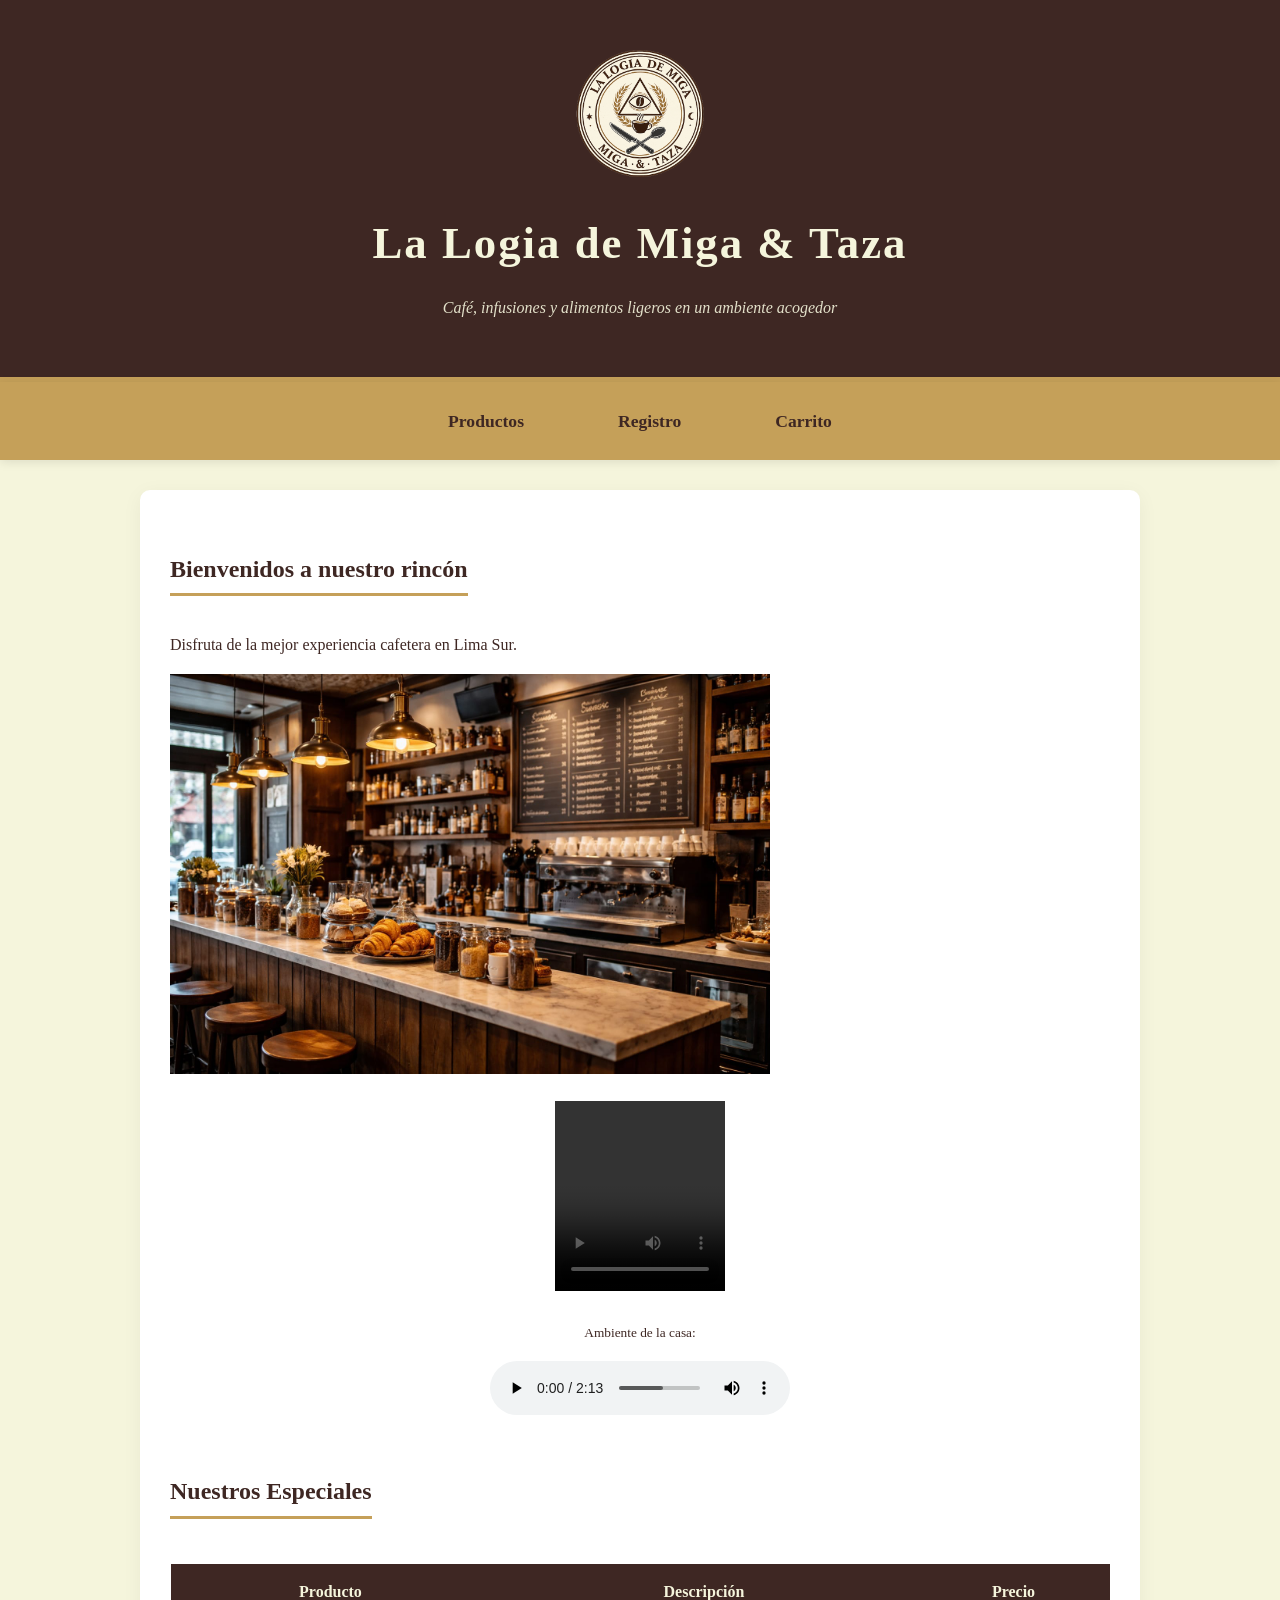
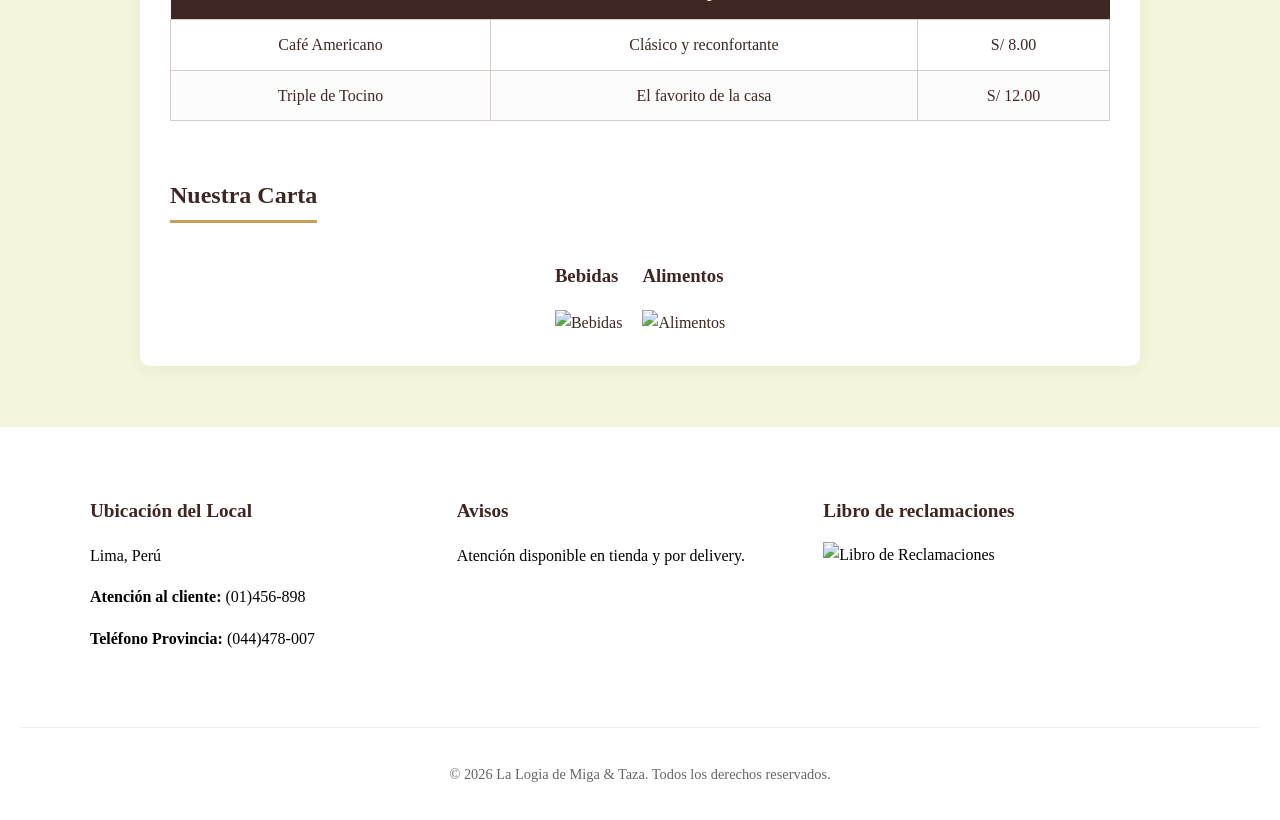
==== index.html @ fc512953 "Update index.html" ====
<!DOCTYPE html>
<html lang="es">
<head>
    <meta charset="UTF-8">
    <meta name="viewport" content="width=device-width, initial-scale=1.0">
    <title>La Logia de Miga & Taza - Inicio</title>
    <link rel="stylesheet" href="css/style.css">
</head>
<body>

    <header>
        <img src="café.png.png" width="150" height="150" alt="Logo">
        <h1>La Logia de Miga & Taza</h1>
        <p>Café, infusiones y alimentos ligeros en un ambiente acogedor</p>
    </header>

    <nav>
        <a href="carrito/productos.html">Productos</a>
        <a href="carrito/registro.html">Registro</a>
        <a href="carrito/carro.html">Carrito</a>
    </nav>

    <main>
        <section>
            <h2>Bienvenidos a nuestro rincón</h2>
            <p>Disfruta de la mejor experiencia cafetera en Lima Sur.</p>
            
            <img src="cafeteria.jpeg" width="600" alt="Local de la Logia">

            <div style="margin: 20px 0; text-align: center;">
                <video controls width="170" height="190">
                    <source src="café.mp4" type="video/mp4">
                    Tu navegador no soporta el video.
                </video>
            </div>

            <div style="margin: 20px 0; text-align: center;">
                <p><small>Ambiente de la casa:</small></p>
                <audio controls>
                    <source src="cafe.mp3" type="audio/mp3">
                    Tu navegador no soporta el audio.
                </audio>
            </div>
        </section>

        <section>
            <h2>Nuestros Especiales</h2>
            <table>
                <thead>
                    <tr>
                        <th>Producto</th>
                        <th>Descripción</th>
                        <th>Precio</th>
                    </tr>
                </thead>
                <tbody>
                    <tr>
                        <td>Café Americano</td>
                        <td>Clásico y reconfortante</td>
                        <td>S/ 8.00</td>
                    </tr>
                    <tr>
                        <td>Triple de Tocino</td>
                        <td>El favorito de la casa</td>
                        <td>S/ 12.00</td>
                    </tr>
                </tbody>
            </table>
        </section>

        <section>
            <h2>Nuestra Carta</h2>
            <div style="display: flex; gap: 20px; justify-content: center; flex-wrap: wrap;">
                <article>
                    <h3>Bebidas</h3>
                    <img src="https://images.unsplash.com/photo-1495474472287-4d71bcdd2085?q=80&w=300&h=200&auto=format&fit=crop" width="300" height="200" alt="Bebidas">
                </article>
                <article>
                    <h3>Alimentos</h3>
                    <img src="https://images.unsplash.com/photo-1555507036-ab1f4038808a?q=80&w=300&h=200&auto=format&fit=crop" width="300" height="200" alt="Alimentos">
                </article>
            </div>
        </section>
    </main>

    <footer>
        <div class="contenedor-footer">
            <div class="columna">
                <h3>Ubicación del Local</h3>
                <p>Lima, Perú</p>
                <p><strong>Atención al cliente:</strong> (01)456-898</p>
                <p><strong>Teléfono Provincia:</strong> (044)478-007</p>
            </div>
            <div class="columna">
                <h3>Avisos</h3>
                <p>Atención disponible en tienda y por delivery.</p>
            </div>
            <div class="columna">
                <h3>Libro de reclamaciones</h3>
                <img src="https://data.muniplibre.gob.pe/images/libroreclamaciones.png" width="120" alt="Libro de Reclamaciones">
            </div>
        </div>
        <div class="copyright">
            <p>&copy; 2026 La Logia de Miga & Taza. Todos los derechos reservados.</p>
        </div>
    </footer>

</body>
</html>
---- css/style.css ----
* {
    box-sizing: border-box;
    /* Fuente elegante y clásica para toda la página */
    font-family: 'Cambria', 'Georgia', serif; 
}

body {
    background-color: #F5F5DC; /* Fondo Crema suave */
    color: #3E2723; /* Texto Marrón Café */
    margin: 0;
    line-height: 1.6;
}

/* 2. ENCABEZADO (HEADER) */
header {
    background-color: #3E2723; /* Marrón oscuro */
    color: #F5F5DC; /* Texto crema */
    padding: 40px 20px;
    text-align: center;
    border-bottom: 5px solid #C5A059; /* Línea gruesa Dorada */
}

header h1 {
    margin: 10px 0;
    font-size: 2.8em;
    letter-spacing: 2px;
}

header p {
    font-style: italic;
    opacity: 0.9;
}

/* 3. NAVEGACIÓN (NAV) - Estilo Dorado Mate */
nav {
    background-color: #C5A059; /* Fondo Dorado Mate */
    padding: 15px 0;
    text-align: center;
    position: sticky; /* Se queda arriba al bajar */
    top: 0;
    z-index: 1000;
    box-shadow: 0 2px 10px rgba(0,0,0,0.1);
}

nav a {
    text-decoration: none;
    color: #3E2723; /* Texto Marrón original */
    font-weight: bold;
    margin: 0 25px;
    font-size: 1.1em;
    padding: 10px 20px;
    border-radius: 4px;
    /* Transición suave para el efecto hover */
    transition: all 0.4s ease; 
    display: inline-block;
}

/* EFECTO HOVER EN EL NAV */
nav a:hover {
    background-color: #3E2723; /* El fondo cambia a Marrón */
    color: #F5F5DC;             /* El texto cambia a Crema */
    transform: translateY(-3px); /* Pequeño salto hacia arriba */
}

/* 4. CONTENIDO PRINCIPAL (MAIN) */
main {
    max-width: 1000px;
    margin: 30px auto;
    padding: 30px;
    background-color: #FFFFFF; /* Fondo blanco para limpieza visual */
    border-radius: 10px;
    box-shadow: 0 4px 20px rgba(0,0,0,0.05);
}

h2 {
    color: #3E2723;
    border-bottom: 3px solid #C5A059; /* Subrayado Dorado */
    display: inline-block;
    padding-bottom: 5px;
    margin-top: 30px;
}

/* 5. TABLA DE PRODUCTOS */
table {
    width: 100%;
    border-collapse: collapse;
    margin: 25px 0;
}

th {
    background-color: #3E2723;
    color: #F5F5DC;
    padding: 15px;
    text-align: center;
}

td {
    border: 1px solid #D7CCC8;
    padding: 12px;
    text-align: center;
}

tr:nth-child(even) {
    background-color: #fcfcfc;
}

/* 6. FORMULARIO DE COMBOS */
form {
    background-color: #F5F5DC;
    padding: 25px;
    border-radius: 8px;
    border-left: 5px solid #C5A059;
}

input, select {
    padding: 8px;
    border-radius: 4px;
    border: 1px solid #D7CCC8;
    margin: 5px 0;
}

input[type="submit"] {
    background-color: #3E2723;
    color: white;
    font-weight: bold;
    padding: 10px 25px;
    cursor: pointer;
    border: none;
    transition: 0.3s;
}

input[type="submit"]:hover {
    background-color: #C5A059;
    color: #3E2723;
}

/* 7. PIE DE PÁGINA (FOOTER) - Estilo Blanco y Negro */
footer {
    background-color: #FFFFFF; /* Fondo blanco puro */
    color: #000000; /* Texto negro */
    padding: 50px 20px 20px;
    border-top: 1px solid #EEEEEE;
    margin-top: 60px;
}

.contenedor-footer {
    display: flex;
    justify-content: space-between;
    flex-wrap: wrap;
    max-width: 1100px;
    margin: 0 auto;
}

.columna {
    flex: 1;
    min-width: 250px;
    margin-bottom: 20px;
}

.columna h3 {
    font-size: 1.2em;
    margin-bottom: 15px;
    color: #3E2723; /* Un toque de marrón para los títulos del footer */
}

.copyright {
    text-align: center;
    border-top: 1px solid #EEEEEE;
    padding-top: 20px;
    margin-top: 40px;
    font-size: 0.9em;
    color: #666;
}
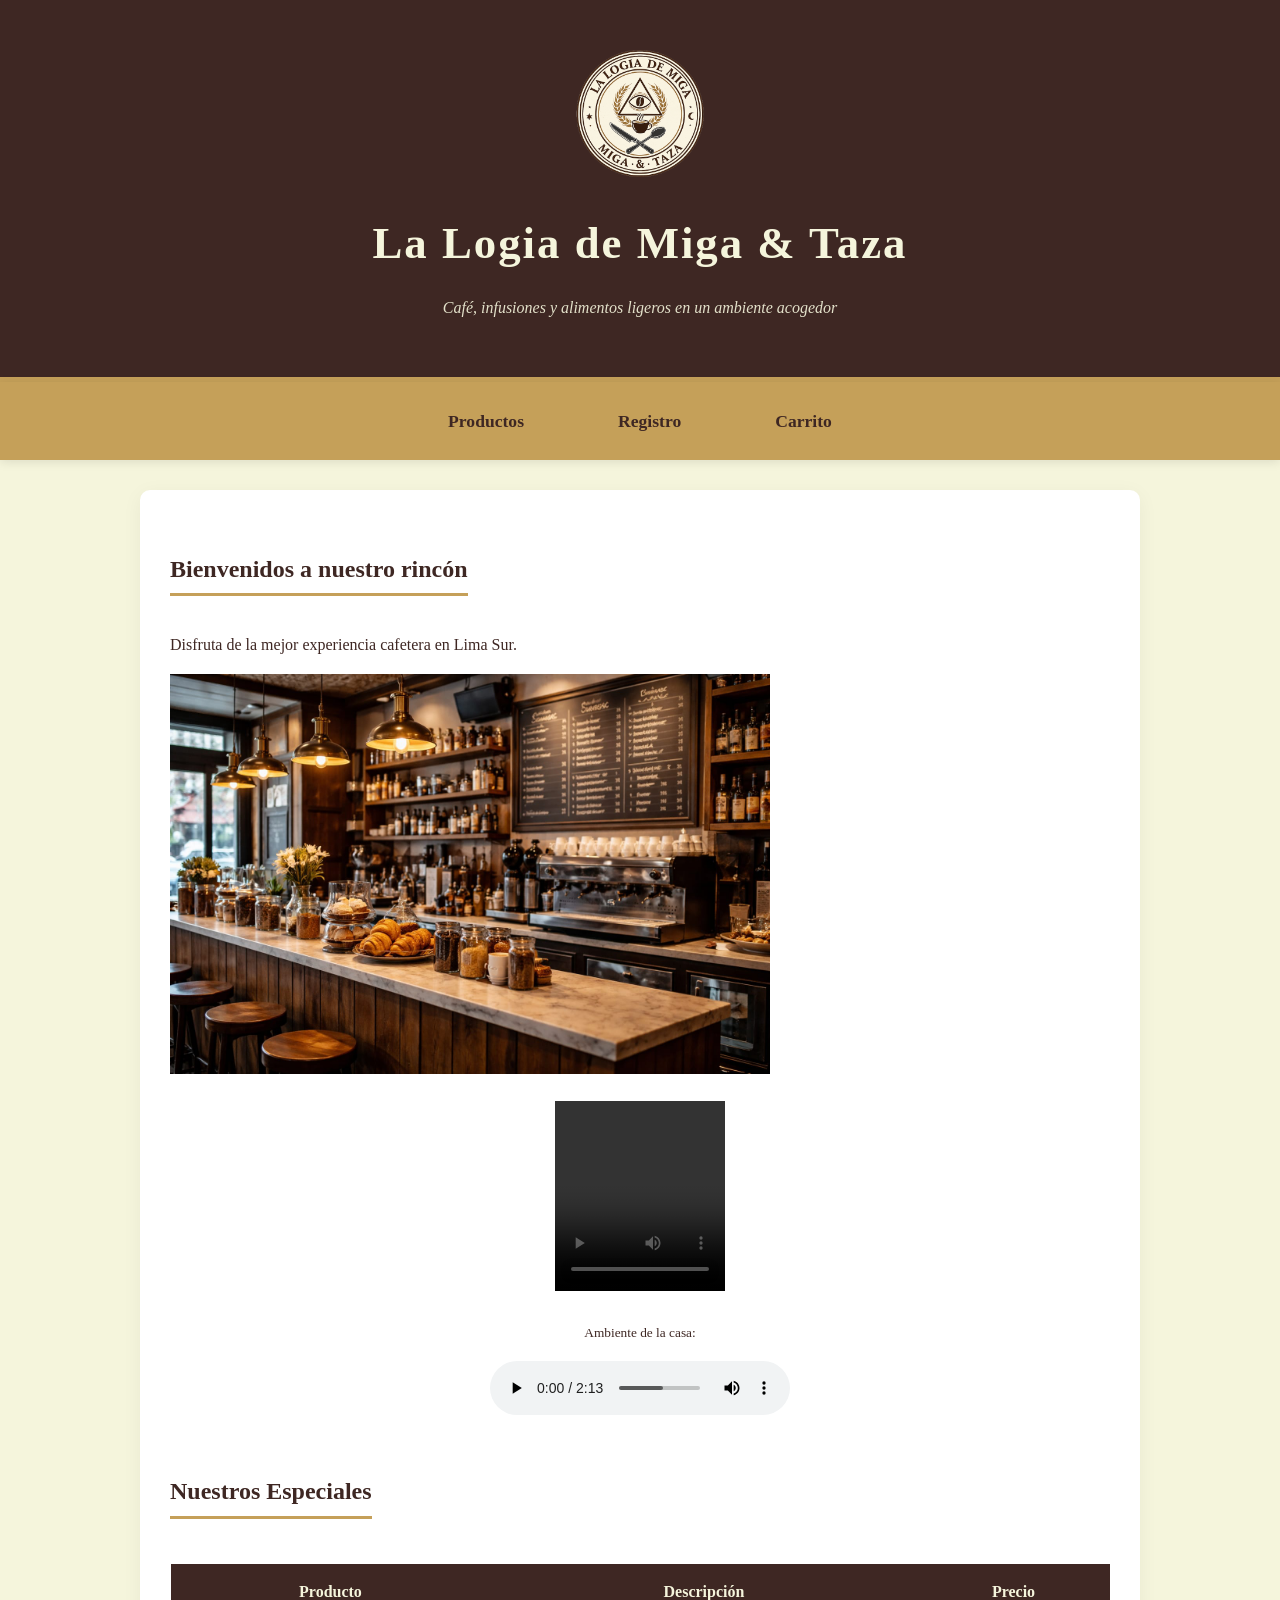
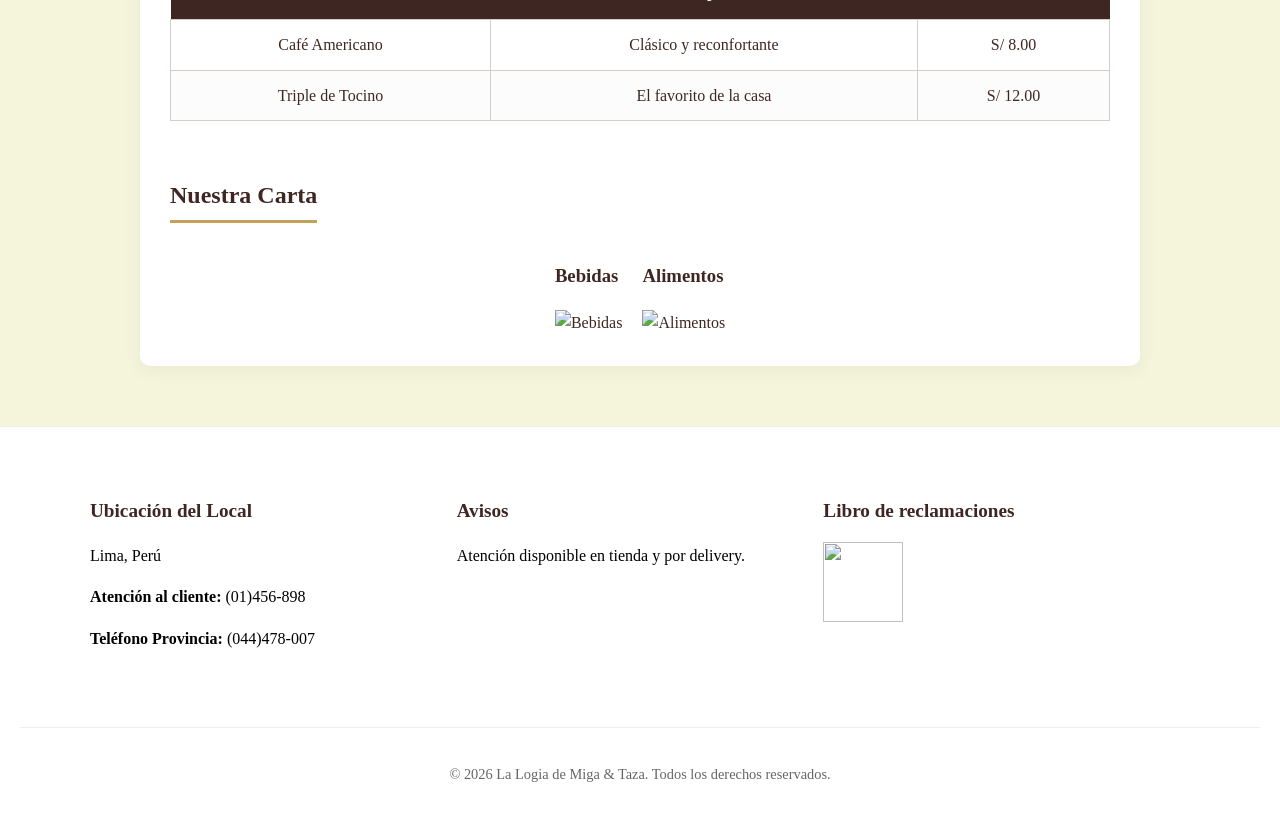
==== commit 0f8f51d3: "Update index.html" ====
--- a/index.html
+++ b/index.html
@@ -97,7 +97,10 @@
             </div>
             <div class="columna">
                 <h3>Libro de reclamaciones</h3>
-                <img src="https://data.muniplibre.gob.pe/images/libroreclamaciones.png" width="120" alt="Libro de Reclamaciones">
+                <a href="carrito/reclamos.html">
+                <img src="https://ebiz.pe/wp-content/uploads/2025/11/Libro-de-Reclamaciones.png" width="80" height="80">
+
+            </a>
             </div>
         </div>
         <div class="copyright">
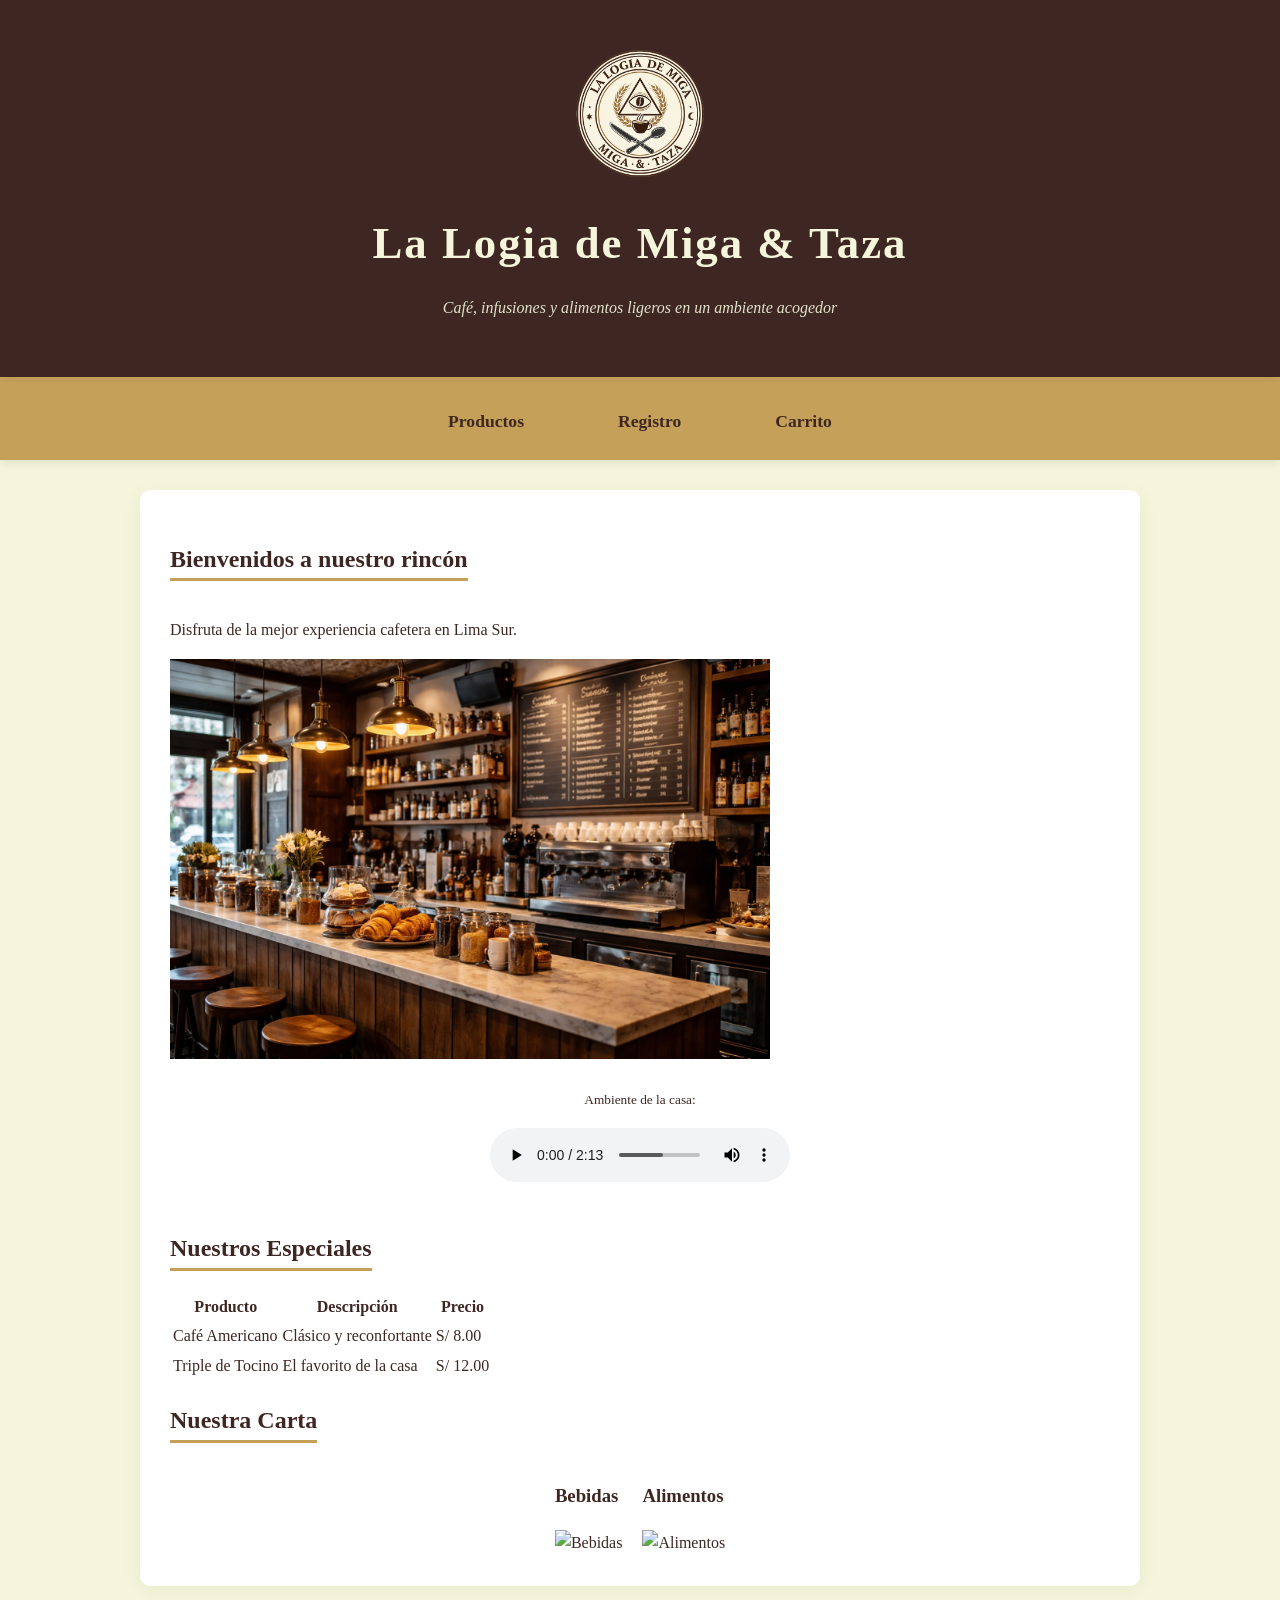
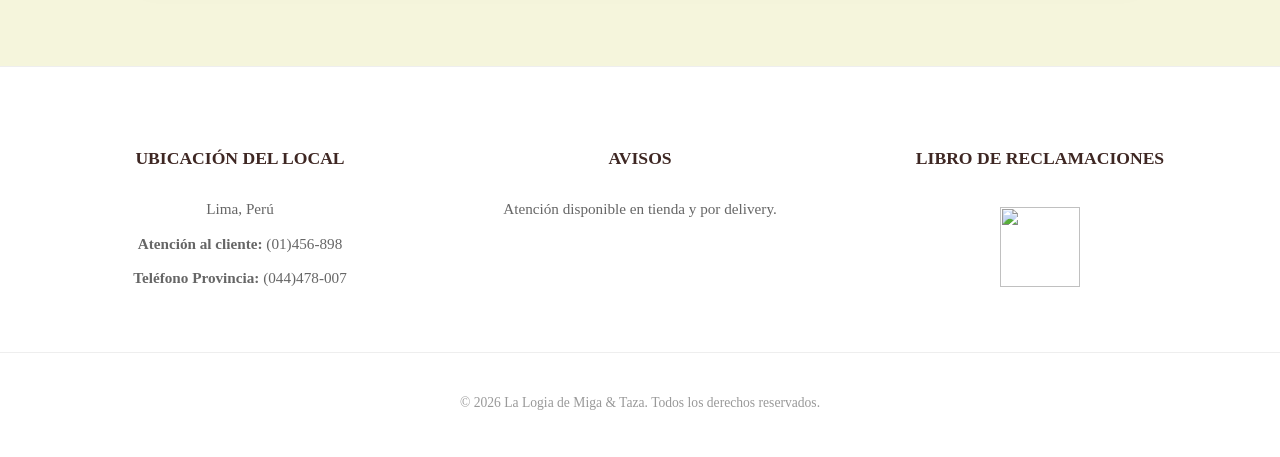
==== commit cb0192cf: "Update index.html" ====
--- a/index.html
+++ b/index.html
@@ -26,19 +26,12 @@
             <p>Disfruta de la mejor experiencia cafetera en Lima Sur.</p>
             
             <img src="cafeteria.jpeg" width="600" alt="Local de la Logia">
-
-            <div style="margin: 20px 0; text-align: center;">
-                <video controls width="170" height="190">
-                    <source src="café.mp4" type="video/mp4">
-                    Tu navegador no soporta el video.
-                </video>
             </div>
 
             <div style="margin: 20px 0; text-align: center;">
                 <p><small>Ambiente de la casa:</small></p>
                 <audio controls>
                     <source src="cafe.mp3" type="audio/mp3">
-                    Tu navegador no soporta el audio.
                 </audio>
             </div>
         </section>
--- a/css/style.css
+++ b/css/style.css
@@ -1,23 +1,21 @@
 * {
     box-sizing: border-box;
-    /* Fuente elegante y clásica para toda la página */
     font-family: 'Cambria', 'Georgia', serif; 
 }
 
 body {
-    background-color: #F5F5DC; /* Fondo Crema suave */
-    color: #3E2723; /* Texto Marrón Café */
+    background-color: #F5F5DC;
+    color: #3E2723;
     margin: 0;
     line-height: 1.6;
 }
 
-/* 2. ENCABEZADO (HEADER) */
 header {
-    background-color: #3E2723; /* Marrón oscuro */
-    color: #F5F5DC; /* Texto crema */
+    background-color: #3E2723;
+    color: #F5F5DC;
     padding: 40px 20px;
     text-align: center;
-    border-bottom: 5px solid #C5A059; /* Línea gruesa Dorada */
+    border-bottom: 5px solid #C5A059;
 }
 
 header h1 {
@@ -31,12 +29,11 @@
     opacity: 0.9;
 }
 
-/* 3. NAVEGACIÓN (NAV) - Estilo Dorado Mate */
 nav {
-    background-color: #C5A059; /* Fondo Dorado Mate */
+    background-color: #C5A059;
     padding: 15px 0;
     text-align: center;
-    position: sticky; /* Se queda arriba al bajar */
+    position: sticky;
     top: 0;
     z-index: 1000;
     box-shadow: 0 2px 10px rgba(0,0,0,0.1);
@@ -44,130 +41,98 @@
 
 nav a {
     text-decoration: none;
-    color: #3E2723; /* Texto Marrón original */
+    color: #3E2723;
     font-weight: bold;
     margin: 0 25px;
     font-size: 1.1em;
     padding: 10px 20px;
     border-radius: 4px;
-    /* Transición suave para el efecto hover */
     transition: all 0.4s ease; 
     display: inline-block;
 }
 
-/* EFECTO HOVER EN EL NAV */
 nav a:hover {
-    background-color: #3E2723; /* El fondo cambia a Marrón */
-    color: #F5F5DC;             /* El texto cambia a Crema */
-    transform: translateY(-3px); /* Pequeño salto hacia arriba */
+    background-color: #3E2723;
+    color: #F5F5DC;
+    transform: translateY(-3px);
 }
 
-/* 4. CONTENIDO PRINCIPAL (MAIN) */
 main {
     max-width: 1000px;
     margin: 30px auto;
     padding: 30px;
-    background-color: #FFFFFF; /* Fondo blanco para limpieza visual */
+    background-color: #FFFFFF;
     border-radius: 10px;
     box-shadow: 0 4px 20px rgba(0,0,0,0.05);
 }
 
 h2 {
     color: #3E2723;
-    border-bottom: 3px solid #C5A059; /* Subrayado Dorado */
+    border-bottom: 3px solid #C5A059;
     display: inline-block;
-    padding-bottom: 5px;
-    margin-top: 30px;
+    padding-bottom:
 }
-
-/* 5. TABLA DE PRODUCTOS */
-table {
+footer {
+    background-color: #FFFFFF;
+    color: #3E2723;
+    padding: 60px 0 30px 0;
+    border-top: 1px solid #EEEEEE;
     width: 100%;
-    border-collapse: collapse;
-    margin: 25px 0;
-}
-
-th {
-    background-color: #3E2723;
-    color: #F5F5DC;
-    padding: 15px;
-    text-align: center;
-}
-
-td {
-    border: 1px solid #D7CCC8;
-    padding: 12px;
-    text-align: center;
-}
-
-tr:nth-child(even) {
-    background-color: #fcfcfc;
-}
-
-/* 6. FORMULARIO DE COMBOS */
-form {
-    background-color: #F5F5DC;
-    padding: 25px;
-    border-radius: 8px;
-    border-left: 5px solid #C5A059;
-}
-
-input, select {
-    padding: 8px;
-    border-radius: 4px;
-    border: 1px solid #D7CCC8;
-    margin: 5px 0;
-}
-
-input[type="submit"] {
-    background-color: #3E2723;
-    color: white;
-    font-weight: bold;
-    padding: 10px 25px;
-    cursor: pointer;
-    border: none;
-    transition: 0.3s;
-}
-
-input[type="submit"]:hover {
-    background-color: #C5A059;
-    color: #3E2723;
-}
-
-/* 7. PIE DE PÁGINA (FOOTER) - Estilo Blanco y Negro */
-footer {
-    background-color: #FFFFFF; /* Fondo blanco puro */
-    color: #000000; /* Texto negro */
-    padding: 50px 20px 20px;
-    border-top: 1px solid #EEEEEE;
-    margin-top: 60px;
+    margin-top: 80px;
 }
 
 .contenedor-footer {
+    max-width: 1200px;
+    margin: 0 auto;
     display: flex;
-    justify-content: space-between;
+    justify-content: center;
+    align-items: flex-start;
     flex-wrap: wrap;
-    max-width: 1100px;
-    margin: 0 auto;
+    gap: 40px;
+    padding: 0 20px;
 }
 
 .columna {
     flex: 1;
     min-width: 250px;
-    margin-bottom: 20px;
+    text-align: center;
+    display: flex;
+    flex-direction: column;
+    align-items: center;
 }
 
 .columna h3 {
-    font-size: 1.2em;
-    margin-bottom: 15px;
-    color: #3E2723; /* Un toque de marrón para los títulos del footer */
+    font-size: 1.1em;
+    margin-bottom: 20px;
+    text-transform: uppercase;
+    color: #3E2723;
+}
+
+.columna p, 
+.columna a {
+    text-decoration: none;
+    color: #666666;
+    margin: 5px 0;
+    font-size: 0.95em;
+    display: block;
+    width: 100%;
+}
+
+.columna a:hover {
+    color: #C5A059;
+}
+
+.columna img {
+    display: block;
+    margin: 10px auto;
 }
 
 .copyright {
+    width: 100%;
+    margin-top: 50px;
+    padding: 25px 20px 0 20px;
+    border-top: 1px solid #EEEEEE;
     text-align: center;
-    border-top: 1px solid #EEEEEE;
-    padding-top: 20px;
-    margin-top: 40px;
-    font-size: 0.9em;
-    color: #666;
+    font-size: 0.85em;
+    color: #999999;
 }
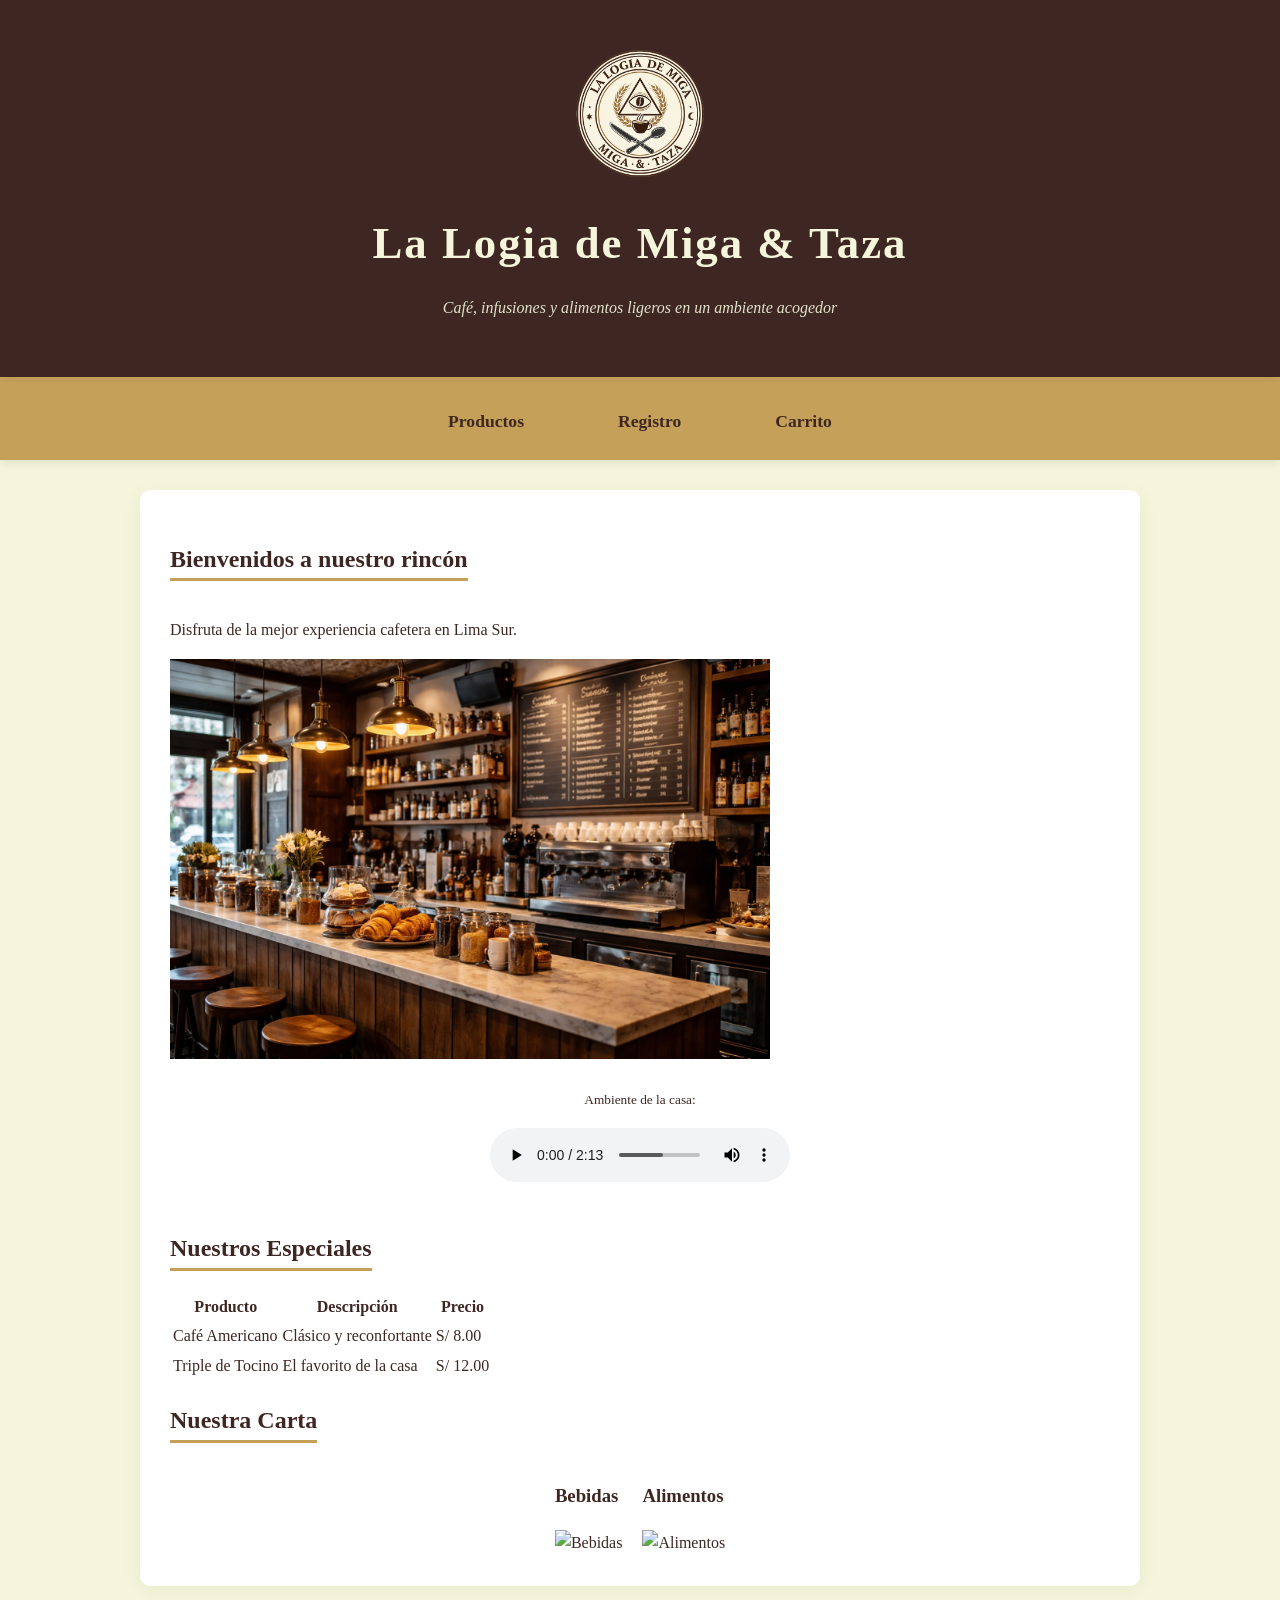
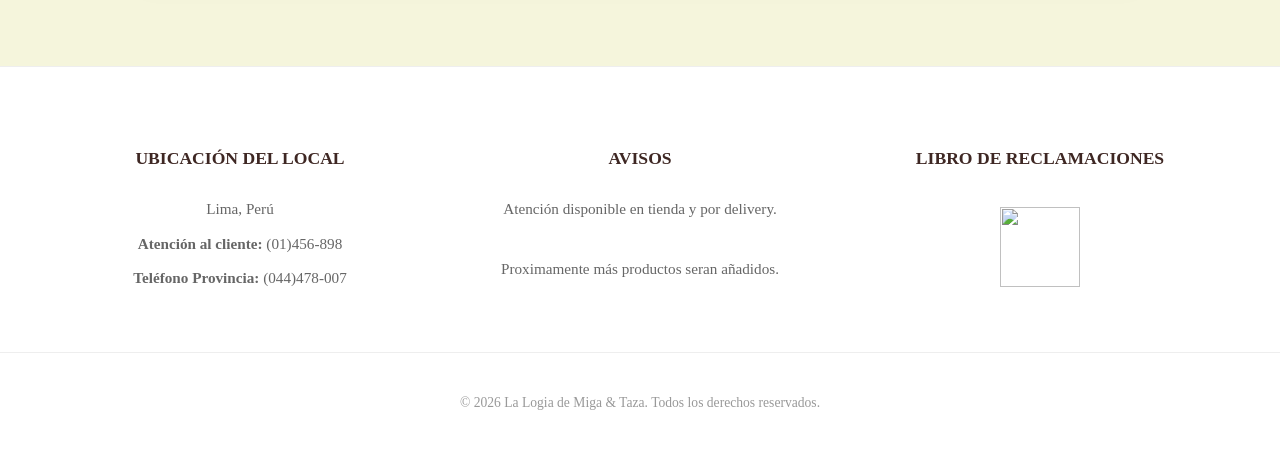
==== commit ca1daa70: "Update index.html" ====
--- a/index.html
+++ b/index.html
@@ -86,7 +86,8 @@
             </div>
             <div class="columna">
                 <h3>Avisos</h3>
-                <p>Atención disponible en tienda y por delivery.</p>
+                <p>Atención disponible en tienda y por delivery.</p> <br>
+                <p>Proximamente más productos seran añadidos.</p>
             </div>
             <div class="columna">
                 <h3>Libro de reclamaciones</h3>
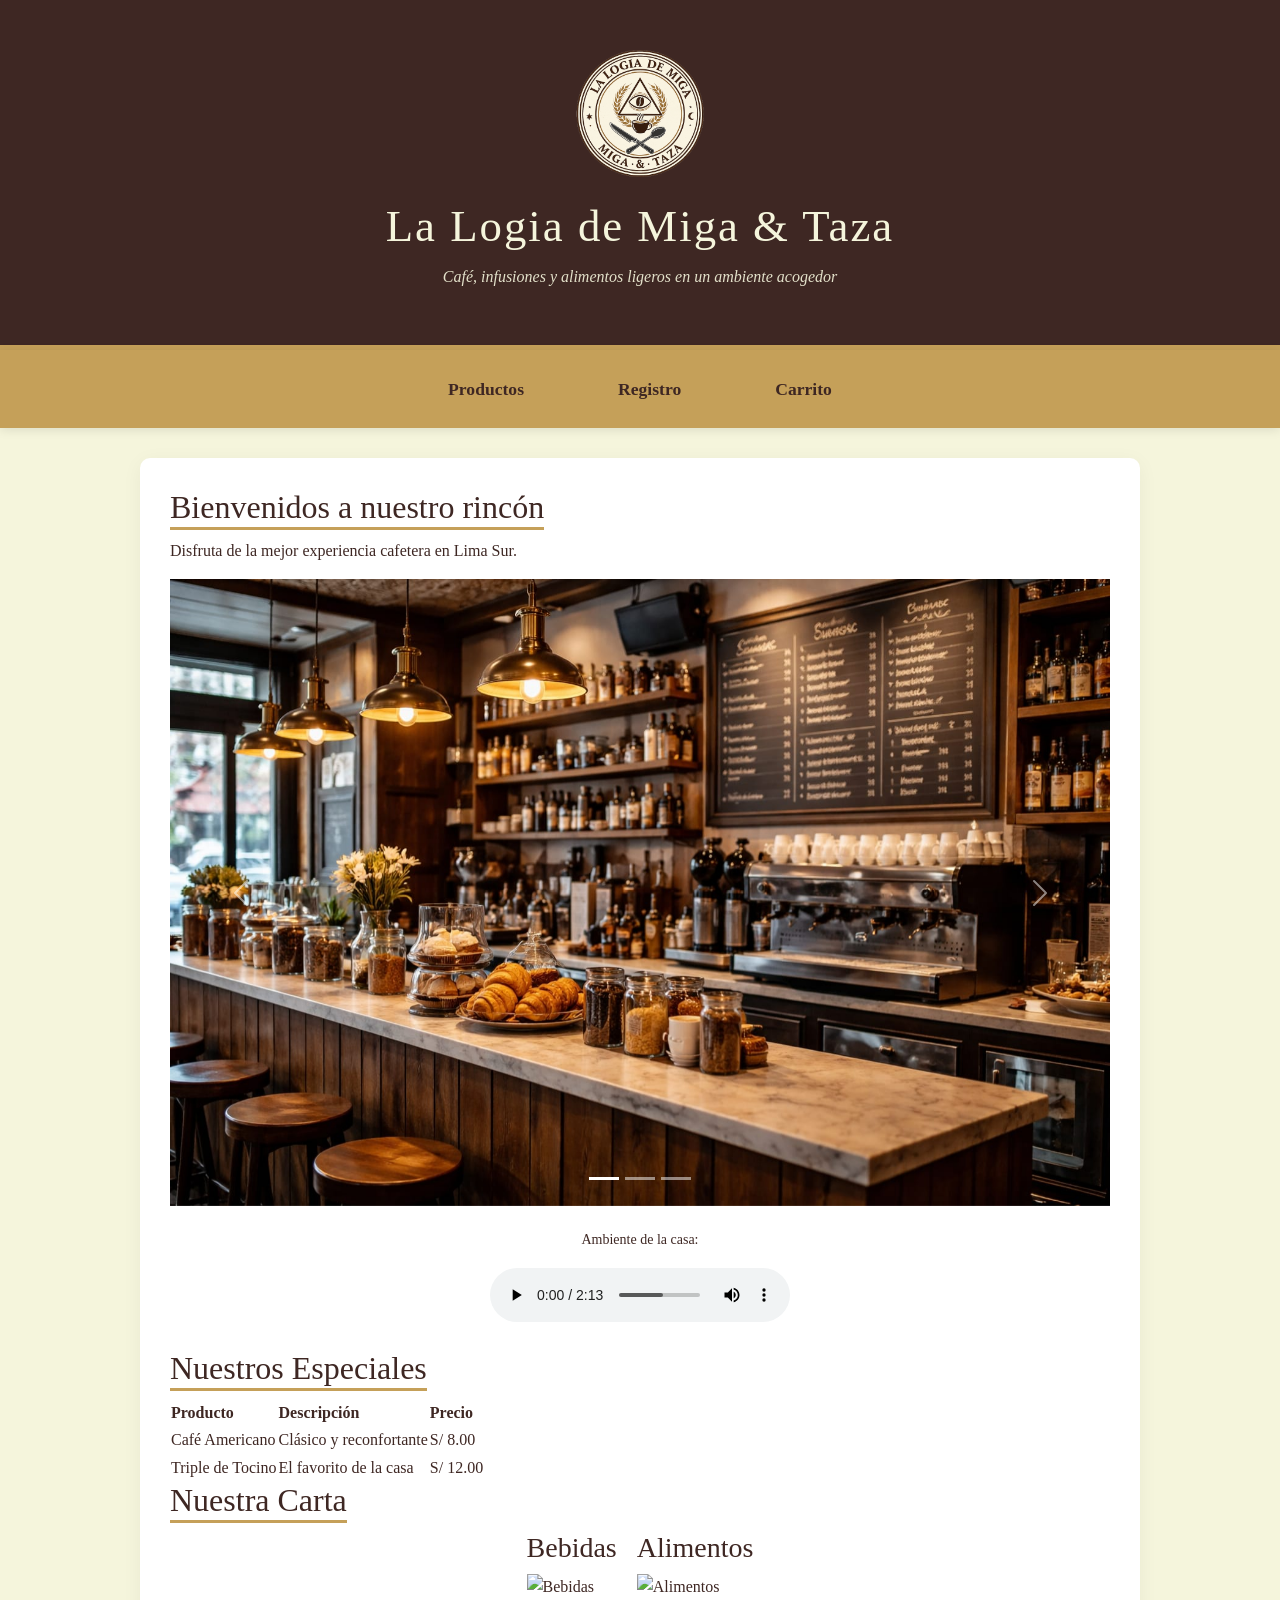
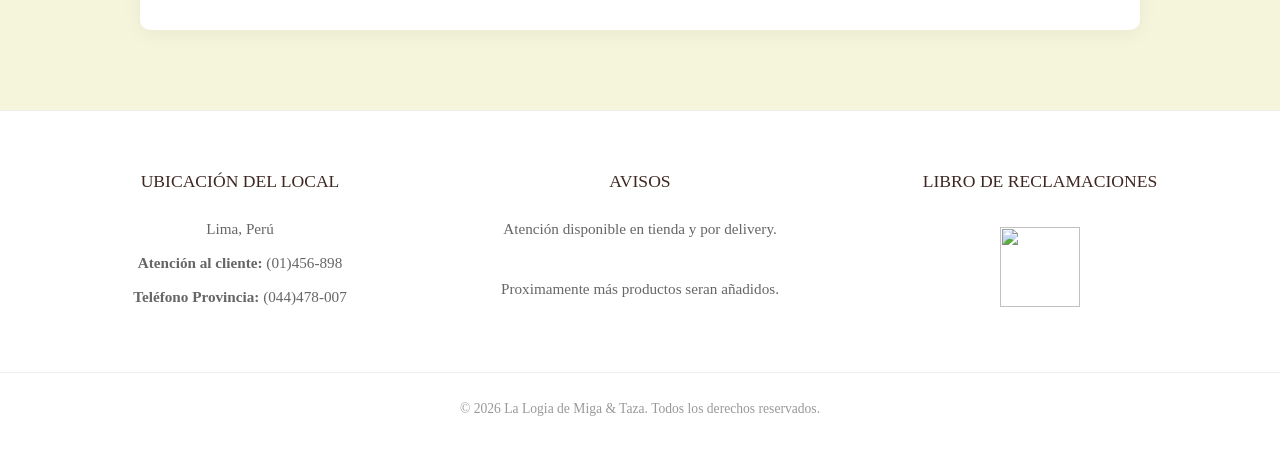
==== commit c2ffadd9: "Update index.html" ====
--- a/index.html
+++ b/index.html
@@ -3,6 +3,7 @@
 <head>
     <meta charset="UTF-8">
     <meta name="viewport" content="width=device-width, initial-scale=1.0">
+    <link href="https://cdn.jsdelivr.net/npm/bootstrap@5.0.2/dist/css/bootstrap.min.css" rel="stylesheet" integrity="sha384-EVSTQN3/azprG1Anm3QDgpJLIm9Nao0Yz1ztcQTwFspd3yD65VohhpuuCOmLASjC" crossorigin="anonymous">
     <title>La Logia de Miga & Taza - Inicio</title>
     <link rel="stylesheet" href="css/style.css">
 </head>
@@ -25,8 +26,32 @@
             <h2>Bienvenidos a nuestro rincón</h2>
             <p>Disfruta de la mejor experiencia cafetera en Lima Sur.</p>
             
-            <img src="cafeteria.jpeg" width="600" alt="Local de la Logia">
-            </div>
+                        <div id="carouselExampleIndicators" class="carousel slide" data-bs-ride="carousel">
+  <div class="carousel-indicators">
+    <button type="button" data-bs-target="#carouselExampleIndicators" data-bs-slide-to="0" class="active" aria-current="true" aria-label="Slide 1"></button>
+    <button type="button" data-bs-target="#carouselExampleIndicators" data-bs-slide-to="1" aria-label="Slide 2"></button>
+    <button type="button" data-bs-target="#carouselExampleIndicators" data-bs-slide-to="2" aria-label="Slide 3"></button>
+  </div>
+  <div class="carousel-inner">
+    <div class="carousel-item active">
+      <img src="cafeteria.jpeg" class="d-block w-100" alt="...">
+    </div>
+    <div class="carousel-item">
+      <img src="https://static.nationalgeographicla.com/files/styles/image_3200/public/nationalgeographic_1468962.jpg?w=1900&h=1400" class="d-block w-100" alt="...">
+    </div>
+    <div class="carousel-item">
+      <img src="https://encrypted-tbn0.gstatic.com/images?q=tbn:ANd9GcTt86DsU1Q3xw88uFHJBX_QMC8I3y-B6g4TyQ&s" class="d-block w-100" alt="...">
+    </div>
+  </div>
+  <button class="carousel-control-prev" type="button" data-bs-target="#carouselExampleIndicators" data-bs-slide="prev">
+    <span class="carousel-control-prev-icon" aria-hidden="true"></span>
+    <span class="visually-hidden">Previous</span>
+  </button>
+  <button class="carousel-control-next" type="button" data-bs-target="#carouselExampleIndicators" data-bs-slide="next">
+    <span class="carousel-control-next-icon" aria-hidden="true"></span>
+    <span class="visually-hidden">Next</span>
+  </button>
+</div>
 
             <div style="margin: 20px 0; text-align: center;">
                 <p><small>Ambiente de la casa:</small></p>
@@ -101,6 +126,6 @@
             <p>&copy; 2026 La Logia de Miga & Taza. Todos los derechos reservados.</p>
         </div>
     </footer>
-
+    <script src="https://cdn.jsdelivr.net/npm/bootstrap@5.0.2/dist/js/bootstrap.bundle.min.js" integrity="sha384-MrcW6ZMFYlzcLA8Nl+NtUVF0sA7MsXsP1UyJoMp4YLEuNSfAP+JcXn/tWtIaxVXM" crossorigin="anonymous"></script>
 </body>
 </html>
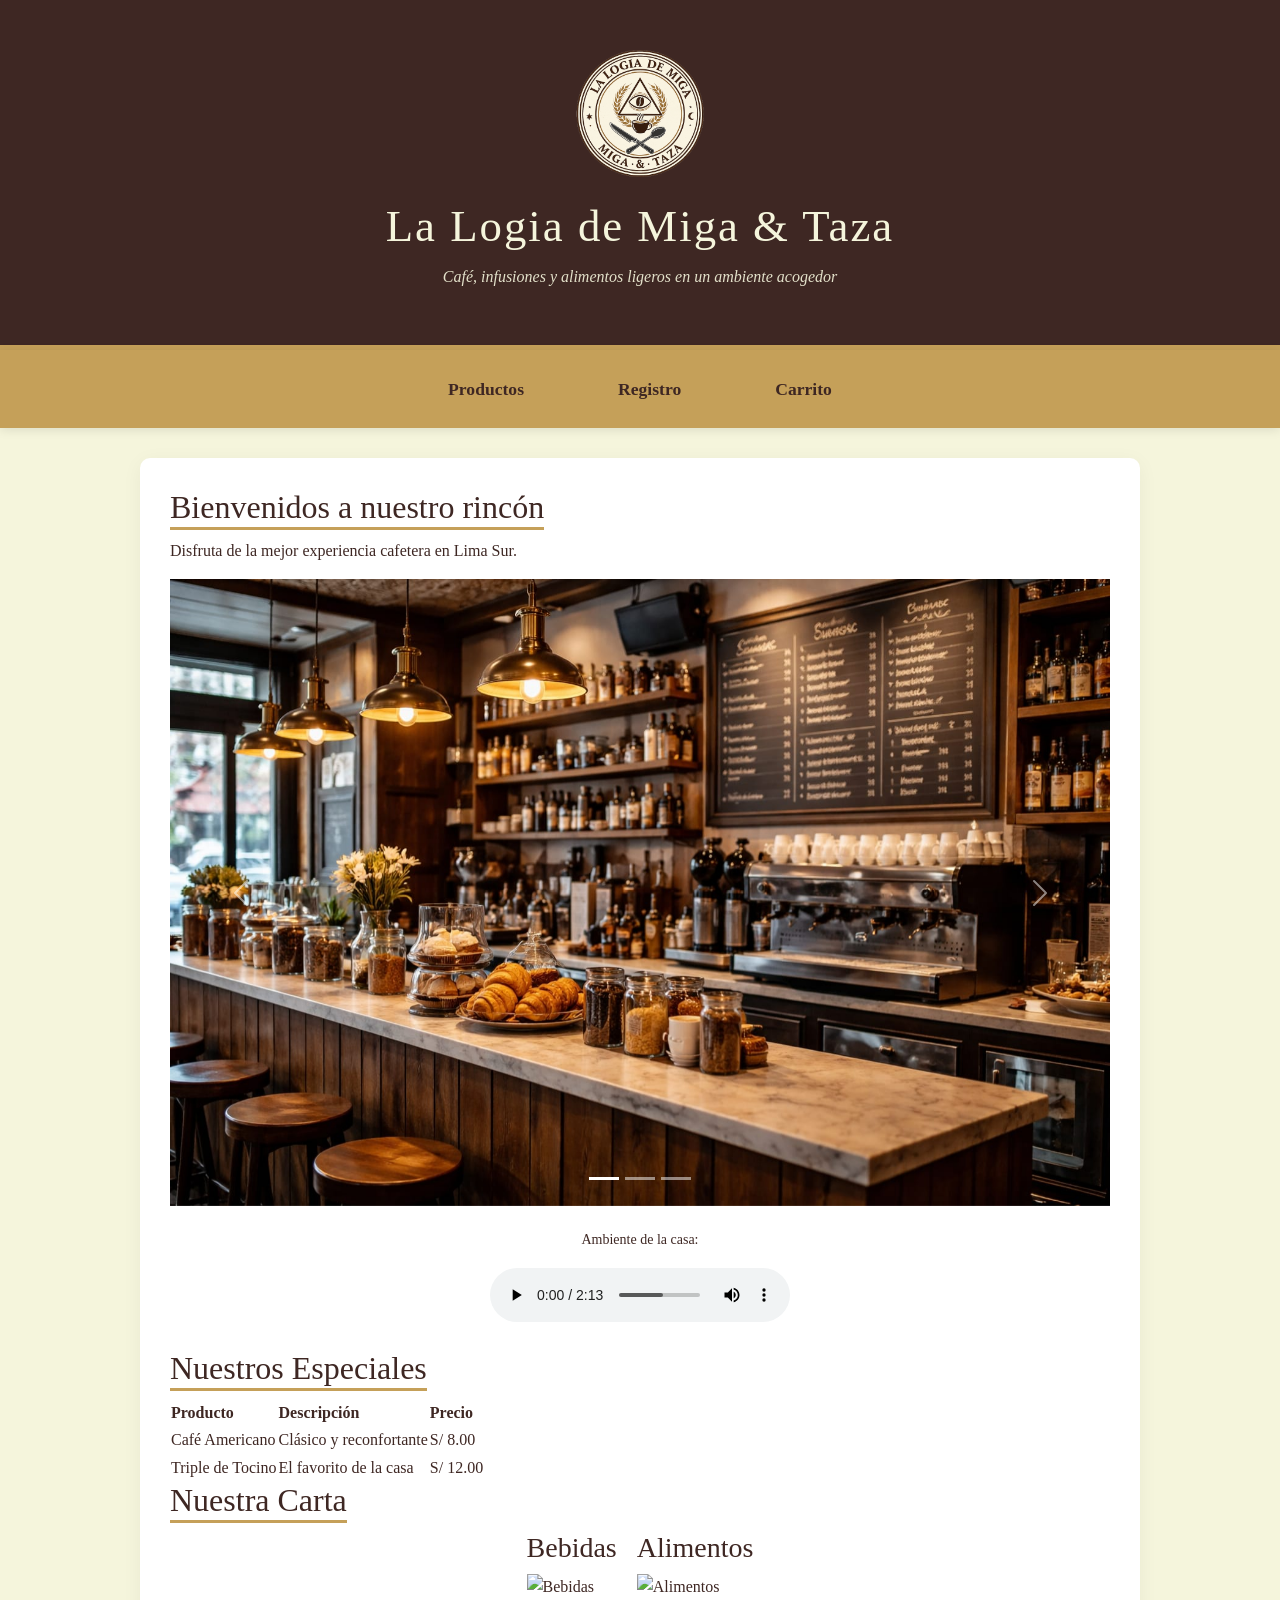
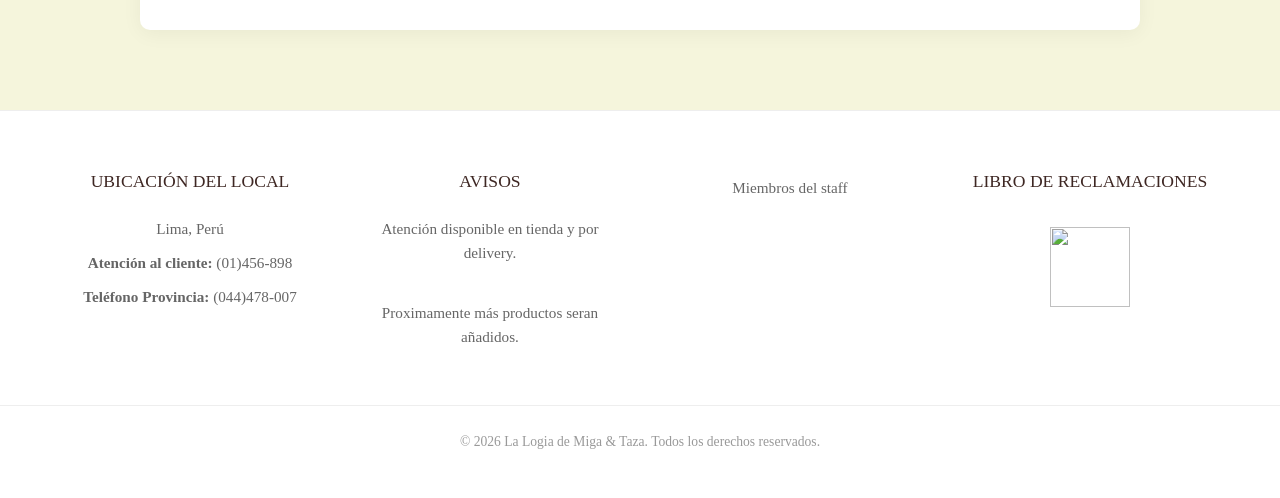
==== commit eacbeb05: "Update index.html" ====
--- a/index.html
+++ b/index.html
@@ -37,10 +37,10 @@
       <img src="cafeteria.jpeg" class="d-block w-100" alt="...">
     </div>
     <div class="carousel-item">
-      <img src="https://static.nationalgeographicla.com/files/styles/image_3200/public/nationalgeographic_1468962.jpg?w=1900&h=1400" class="d-block w-100" alt="...">
+      <img src="promocion 2x1.jpg" class="d-block w-100" alt="...">
     </div>
     <div class="carousel-item">
-      <img src="https://encrypted-tbn0.gstatic.com/images?q=tbn:ANd9GcTt86DsU1Q3xw88uFHJBX_QMC8I3y-B6g4TyQ&s" class="d-block w-100" alt="...">
+      <img src="otra promocion.jpg" class="d-block w-100" alt="...">
     </div>
   </div>
   <button class="carousel-control-prev" type="button" data-bs-target="#carouselExampleIndicators" data-bs-slide="prev">
@@ -114,6 +114,9 @@
                 <p>Atención disponible en tienda y por delivery.</p> <br>
                 <p>Proximamente más productos seran añadidos.</p>
             </div>
+             <div class="columna">
+              <a href="carrito/staff.html">Miembros del staff</a>  
+            </div>
             <div class="columna">
                 <h3>Libro de reclamaciones</h3>
                 <a href="carrito/reclamos.html">
